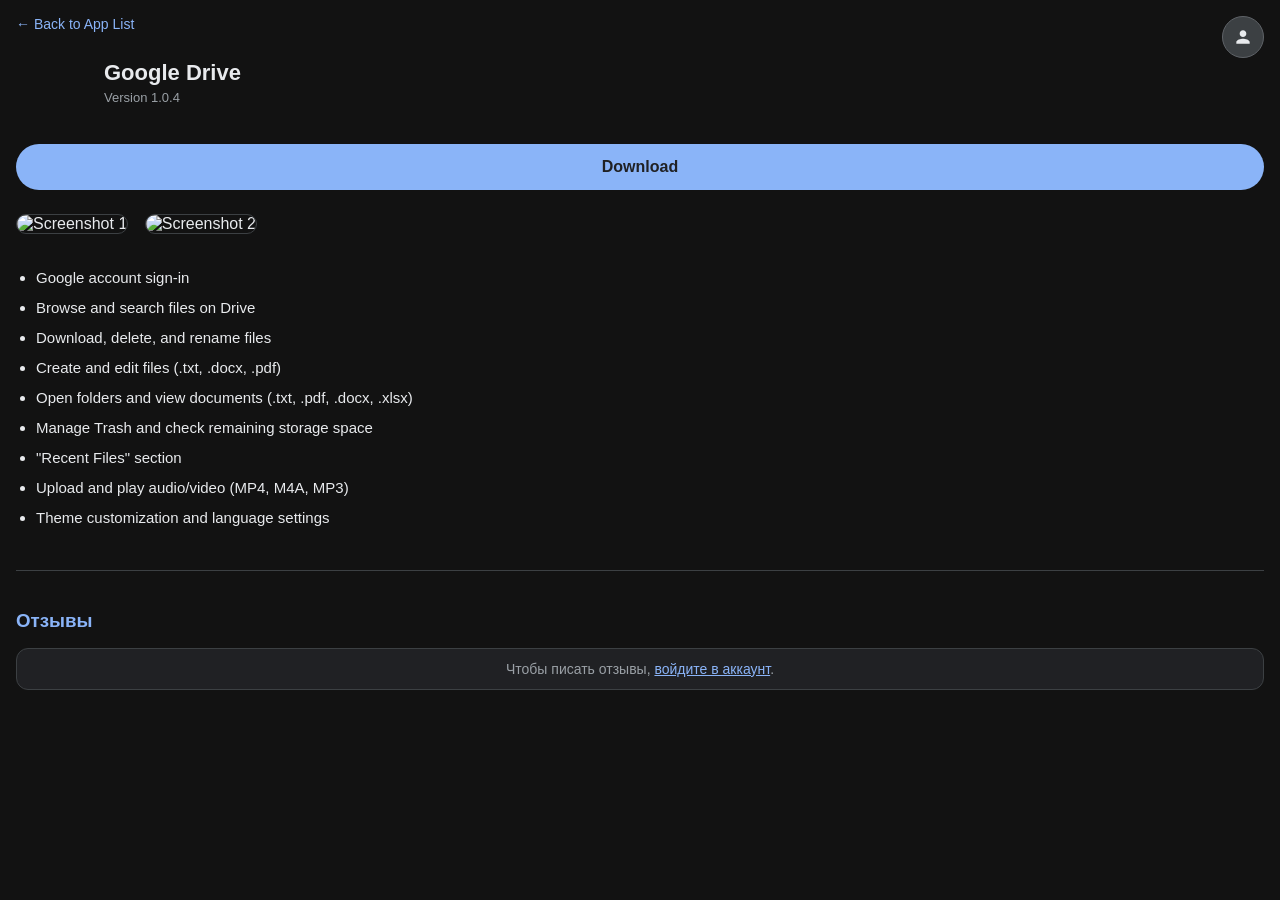
==== windows10mobile/google-drive.html @ 51a78d13 "Update google-drive.html" ====
<!DOCTYPE html PUBLIC "-//W3C//DTD HTML 4.01 Transitional//EN" "http://w3.org">
<html lang="en">
<head>
    <meta http-equiv="Content-Type" content="text/html; charset=utf-8">
    <meta name="viewport" content="width=device-width, initial-scale=1.0, maximum-scale=5.0, user-scalable=yes">
    <title>Google Drive - Windows 10 Mobile</title>
    <link rel="stylesheet" href="../assets/css/auth-reviews.css">
    <style type="text/css">
        body {
            background-color: #121212;
            color: #e8eaed;
            font-family: "Segoe UI", Roboto, Helvetica, Arial, sans-serif;
            margin: 0;
            padding: 16px;
            position: relative;
        }
        .back-link {
            display: inline-block;
            margin-bottom: 20px;
            color: #8ab4f8;
            text-decoration: none;
            font-size: 14px;
        }
        .app-header {
            margin-bottom: 20px;
            padding-right: 50px;
        }
        .app-icon-large {
            width: 72px;
            height: 72px;
            border-radius: 16px;
            background-position: center;
            background-repeat: no-repeat;
            background-size: contain;
            float: left;
            margin-right: 16px;
        }
        .app-title-group {
            padding-top: 8px;
        }
        .app-title {
            font-size: 22px;
            font-weight: 600;
            color: #e8eaed;
            margin: 0 0 4px 0;
        }
        .app-version {
            font-size: 13px;
            color: #9aa0a6;
        }
        .clear {
            clear: both;
        }
        .download-button {
            display: block;
            width: 100%;
            box-sizing: border-box;
            text-align: center;
            background-color: #8ab4f8;
            color: #202124;
            font-weight: 600;
            padding: 14px;
            border-radius: 28px;
            text-decoration: none;
            font-size: 16px;
            margin-top: 16px;
            margin-bottom: 24px;
        }
        .screenshots-scroll-container {
            width: 100%;
            overflow-x: auto;
            overflow-y: hidden;
            white-space: nowrap;
            margin-bottom: 24px;
            padding-bottom: 8px;
        }
        .screenshot-item {
            display: inline-block;
            width: auto;
            max-width: 200px;
            height: auto;
            max-height: 350px;
            margin-right: 12px;
            vertical-align: top;
            border-radius: 12px;
            border: 1px solid #3c4043;
            cursor: pointer;
            object-fit: contain;
        }
        .modal-overlay {
            display: none;
            position: fixed;
            z-index: 9999;
            left: 0;
            top: 0;
            width: 100%;
            height: 100%;
            background-color: rgba(0, 0, 0, 0.95);
            text-align: center;
            overflow: hidden;
        }
        .modal-close-btn-img {
            position: fixed;
            top: 16px;
            left: 20px;
            z-index: 10001;
            color: #ffffff;
            font-size: 24px;
            cursor: pointer;
            user-select: none;
            background: rgba(0,0,0,0.6);
            width: 40px;
            height: 40px;
            line-height: 38px;
            border-radius: 50%;
        }
        .modal-download-btn {
            position: fixed;
            top: 16px;
            right: 20px;
            z-index: 10001;
            color: #ffffff;
            font-size: 22px;
            text-decoration: none;
            cursor: pointer;
            user-select: none;
            background: rgba(0,0,0,0.6);
            width: 40px;
            height: 40px;
            line-height: 38px;
            border-radius: 50%;
            display: inline-block;
        }
        .modal-image-wrapper {
            width: 100%;
            height: 100%;
            display: flex;
            align-items: center;
            justify-content: center;
            position: relative;
            box-sizing: border-box;
            touch-action: pan-y pinch-zoom;
        }
        .modal-image {
            max-width: 90%;
            max-height: 85vh;
            width: auto;
            height: auto;
            object-fit: contain;
            border-radius: 8px;
            position: absolute;
            transition: transform 0.25s ease-in-out, opacity 0.25s ease-in-out;
            transform: translateX(0);
            opacity: 1;
        }
        .slide-center { transform: translateX(0) !important; opacity: 1 !important; }
        .slide-left-out { transform: translateX(-120%) !important; opacity: 0 !important; }
        .slide-right-out { transform: translateX(120%) !important; opacity: 0 !important; }
        .slide-right-in { transform: translateX(120%) !important; opacity: 0 !important; }
        .slide-left-in { transform: translateX(-120%) !important; opacity: 0 !important; }
        .app-desc {
            font-size: 15px;
            line-height: 1.6;
            color: #e8eaed;
        }
        .app-desc ul {
            margin: 8px 0;
            padding-left: 20px;
        }
        .app-desc li {
            margin-bottom: 6px;
        }
    </style>
</head>
<body>

    <!-- Кнопка входа в правом верхнем углу -->
    <div class="user-auth-container">
        <div id="authTriggerBtn" class="auth-icon-btn" onclick="openAuthModal()">
            <svg width="20" height="20" viewBox="0 0 24 24" fill="#e8eaed">
                <path d="M12 12c2.21 0 4-1.79 4-4s-1.79-4-4-4-4 1.79-4 4 1.79 4 4 4zm0 2c-2.67 0-8 1.34-8 4v2h16v-2c0-2.66-5.33-4-8-4z"/>
            </svg>
        </div>
    </div>

    <!-- Модальное окно авторизации / профиля -->
    <div id="authModal" class="auth-modal">
        <div class="auth-modal-content">
            <button class="auth-close-btn" onclick="closeAuthModal()">&times;</button>
            <div id="loggedOutView">
                <div class="auth-tabs">
                    <div class="auth-tab active" id="tabLogin" onclick="switchAuthTab('login')">Вход</div>
                    <div class="auth-tab" id="tabRegister" onclick="switchAuthTab('register')">Регистрация</div>
                </div>
                <form id="loginForm" onsubmit="handleLogin(event)">
                    <input type="email" id="loginEmail" class="auth-input" placeholder="Email" required>
                    <input type="password" id="loginPassword" class="auth-input" placeholder="Пароль" required>
                    <button type="submit" class="auth-submit-btn">Войти</button>
                </form>
                <form id="registerForm" onsubmit="handleRegister(event)" style="display: none;">
                    <input type="text" id="regName" class="auth-input" placeholder="Имя" required>
                    <input type="email" id="regEmail" class="auth-input" placeholder="Email" required>
                    <input type="password" id="regPassword" class="auth-input" placeholder="Пароль (мин. 6 символов)" required>
                    <button type="submit" class="auth-submit-btn">Зарегистрироваться</button>
                </form>
            </div>
            <div id="loggedInView" style="display: none; text-align: center;">
                <div id="profileAvatarBig" class="auth-icon-btn logged-in" style="width: 72px; height: 72px; margin: 0 auto 12px auto; font-size: 28px;"></div>
                <h3 id="profileName" style="margin: 0 0 4px 0; color: #8ab4f8;"></h3>
                <p id="profileEmail" style="color: #9aa0a6; font-size: 13px; margin: 0 0 20px 0;"></p>
                <button class="auth-submit-btn" style="background-color: #3c4043; color: #e8eaed; margin-bottom: 10px;" onclick="closeAuthModal()">Назад</button>
                <br>
                <button onclick="handleLogout()" style="background: none; border: none; color: #f28b82; cursor: pointer; font-size: 14px;">Выйти из аккаунта</button>
            </div>
        </div>
    </div>

    <!-- Модальное окно просмотра чужого профиля -->
    <div id="userProfileModal" class="auth-modal">
        <div class="auth-modal-content" style="text-align: center;">
            <button class="auth-close-btn" onclick="closeUserProfileModal()">&times;</button>
            <div id="viewAvatar" class="auth-icon-btn logged-in" style="width: 72px; height: 72px; margin: 0 auto 12px auto; font-size: 28px;"></div>
            <h3 id="viewName" style="margin: 0 0 4px 0; color: #8ab4f8;"></h3>
            <p id="viewEmail" style="color: #9aa0a6; font-size: 13px; margin: 0 0 20px 0;"></p>
            <button class="auth-submit-btn" style="background-color: #3c4043; color: #e8eaed;" onclick="closeUserProfileModal()">Назад</button>
        </div>
    </div>

    <a href="./" class="back-link">&#8592; Back to App List</a>

    <div class="app-header">
        <div class="app-icon-large" style="background-image: url('https://raw.githubusercontent.com/takeevaelmira/Google-services-for-windows-10-mobile/refs/heads/main/Google_Drive_icon.png');"></div>
        <div class="app-title-group">
            <h1 class="app-title">Google Drive</h1>
            <div class="app-version">Version 1.0.4</div>
        </div>
        <div class="clear"></div>
    </div>

    <a href="https://raw.githubusercontent.com/takeevaelmira/Google-services-for-windows-10-mobile/main/Google%20Drive_1.0.4.0_arm_Debug.appxbundle" class="download-button" download>Download</a>

    <div class="screenshots-scroll-container">
        <img src="https://raw.githubusercontent.com/takeevaelmira/Google-services-for-windows-10-mobile/refs/heads/main/Google-drive-screenshot-1.jpg" class="screenshot-item" onclick="openModal(0)" alt="Screenshot 1">
        <img src="https://raw.githubusercontent.com/takeevaelmira/Google-services-for-windows-10-mobile/refs/heads/main/Google-drive-screenshot-2.jpg" class="screenshot-item" onclick="openModal(1)" alt="Screenshot 2">
    </div>

    <div id="imageModal" class="modal-overlay">
        <span class="modal-close-btn-img" onclick="closeModal()">&#10005;</span>
        <a id="modalDownloadLink" class="modal-download-btn" onclick="downloadCurrentImage(event)" title="Download">&#10515;</a>
        <div class="modal-image-wrapper" id="modalWrapper" onclick="closeModal()">
            <img id="modalImage" class="modal-image slide-center" src="" alt="Screenshot" onclick="event.stopPropagation ? event.stopPropagation() : (event.cancelBubble = true);">
        </div>
    </div>

    <div class="app-desc">
        <ul>
            <li>Google account sign-in</li>
            <li>Browse and search files on Drive</li>
            <li>Download, delete, and rename files</li>
            <li>Create and edit files (.txt, .docx, .pdf)</li>
            <li>Open folders and view documents (.txt, .pdf, .docx, .xlsx)</li>
            <li>Manage Trash and check remaining storage space</li>
            <li>"Recent Files" section</li>
            <li>Upload and play audio/video (MP4, M4A, MP3)</li>
            <li>Theme customization and language settings</li>
        </ul>
    </div>

    <!-- Блок отзывов в самом низу -->
    <div class="reviews-section">
        <h3 style="color: #8ab4f8; margin-bottom: 16px;">Отзывы</h3>
        <div id="reviewsList"></div>
        <div id="addReviewContainer" class="add-review-box" style="display: none;">
            <h4 style="margin: 0 0 10px 0; font-size: 15px;">Оставить отзыв</h4>
            <form onsubmit="submitReview(event)">
                <div style="margin-bottom: 10px;">
                    <label style="font-size: 13px; color: #9aa0a6; display: block; margin-bottom: 4px;">Оценка (звёзд):</label>
                    <select id="reviewRating" class="auth-input" style="margin-bottom: 0;">
                        <option value="5">⭐⭐⭐⭐⭐ (5)</option>
                        <option value="4">⭐⭐⭐⭐ (4)</option>
                        <option value="3">⭐⭐⭐ (3)</option>
                        <option value="2">⭐⭐ (2)</option>
                        <option value="1">⭐ (1)</option>
                    </select>
                </div>
                <textarea id="reviewComment" class="auth-input" placeholder="Ваш комментарий..." rows="3" required style="resize: none;"></textarea>
                <button type="submit" class="auth-submit-btn">Отправить отзыв</button>
            </form>
        </div>
        <div id="loginRequiredMsg" style="text-align: center; color: #9aa0a6; font-size: 14px; padding: 12px; background-color: #202124; border-radius: 12px; border: 1px solid #3c4043;">
            Чтобы писать отзывы, <a href="javascript:void(0)" onclick="openAuthModal()" style="color: #8ab4f8;">войдите в аккаунт</a>.
        </div>
    </div>

    <!-- Firebase Compat SDK -->
    <script src="https://www.gstatic.com/firebasejs/10.14.0/firebase-app-compat.js"></script>
    <script src="https://www.gstatic.com/firebasejs/10.14.0/firebase-auth-compat.js"></script>
    <script src="https://www.gstatic.com/firebasejs/10.14.0/firebase-firestore-compat.js"></script>
    <script src="../assets/js/firebase-auth.js"></script>

    <script type="text/javascript">
        var screenshots = [
            'https://raw.githubusercontent.com/takeevaelmira/Google-services-for-windows-10-mobile/refs/heads/main/Google-drive-screenshot-1.jpg',
            'https://raw.githubusercontent.com/takeevaelmira/Google-services-for-windows-10-mobile/refs/heads/main/Google-drive-screenshot-2.jpg'
        ];
        var currentModalIndex = 0;
        var isAnimating = false;
        var modal = document.getElementById('imageModal');
        var modalImg = document.getElementById('modalImage');

        function openModal(index) {
            currentModalIndex = index;
            modalImg.src = screenshots[currentModalIndex];
            modalImg.className = 'modal-image slide-center';
            modal.style.display = 'block';
        }

        function closeModal() {
            modal.style.display = 'none';
        }

        function swipeToSlide(direction) {
            if (isAnimating) return;
            isAnimating = true;
            var nextIndex = currentModalIndex + direction;
            if (nextIndex >= screenshots.length) nextIndex = 0;
            else if (nextIndex < 0) nextIndex = screenshots.length - 1;

            var exitClass = direction > 0 ? 'modal-image slide-left-out' : 'modal-image slide-right-out';
            var enterClass = direction > 0 ? 'modal-image slide-right-in' : 'modal-image slide-left-in';

            modalImg.className = exitClass;
            setTimeout(function() {
                currentModalIndex = nextIndex;
                modalImg.style.transition = 'none';
                modalImg.src = screenshots[currentModalIndex];
                modalImg.className = enterClass;
                setTimeout(function() {
                    modalImg.style.transition = 'transform 0.25s ease-in-out, opacity 0.25s ease-in-out';
                    modalImg.className = 'modal-image slide-center';
                    setTimeout(function() { isAnimating = false; }, 250);
                }, 20);
            }, 250);
        }

        function downloadCurrentImage(e) {
            if (e) e.stopPropagation();
            var url = screenshots[currentModalIndex];
            var filename = 'google-drive-screenshot-' + (currentModalIndex + 1) + '.jpg';
            fetch(url)
                .then(function(response) { return response.blob(); })
                .then(function(blob) {
                    var link = document.createElement('a');
                    link.href = URL.createObjectURL(blob);
                    link.download = filename;
                    document.body.appendChild(link);
                    link.click();
                    document.body.removeChild(link);
                })
                .catch(function() { window.open(url, '_blank'); });
        }

        document.onkeydown = function(e) {
            e = e || window.event;
            if (modal.style.display === 'block') {
                if (e.keyCode === 27) closeModal();
                else if (e.keyCode === 37) swipeToSlide(-1);
                else if (e.keyCode === 39) swipeToSlide(1);
            }
        };

        var startX = 0;
        function handleStart(e) { startX = e.changedTouches ? e.changedTouches[0].clientX : (e.clientX || 0); }
        function handleEnd(e) {
            var endX = e.changedTouches ? e.changedTouches[0].clientX : (e.clientX || 0);
            var diff = startX - endX;
            if (Math.abs(diff) > 35) {
                if (diff > 0) swipeToSlide(1);
                else swipeToSlide(-1);
            }
        }
        var wrapper = document.getElementById('modalWrapper');
        wrapper.ontouchstart = handleStart;
        wrapper.ontouchend = handleEnd;
        wrapper.onmousedown = handleStart;
        wrapper.onmouseup = handleEnd;
    </script>
</body>
</html>
---- assets/css/auth-reviews.css ----
/* Кнопка входа / профиля в правом верхнем углу */
.user-auth-container {
    position: absolute;
    top: 16px;
    right: 16px;
    z-index: 1000;
}
.auth-icon-btn {
    width: 40px;
    height: 40px;
    border-radius: 50%;
    background-color: #3c4043;
    color: #e8eaed;
    display: flex;
    align-items: center;
    justify-content: center;
    text-decoration: none;
    font-weight: 600;
    font-size: 16px;
    border: 1px solid #5f6368;
    cursor: pointer;
    overflow: hidden;
    background-size: cover;
    background-position: center;
}
.auth-icon-btn.logged-in {
    background-color: #8ab4f8;
    color: #202124;
}

/* Модальное окно входа / регистрации / профиля */
.auth-modal {
    display: none;
    position: fixed;
    top: 0; left: 0; width: 100%; height: 100%;
    background-color: rgba(0,0,0,0.85);
    z-index: 10000;
    justify-content: center;
    align-items: center;
    padding: 16px;
    box-sizing: border-box;
}
.auth-modal-content {
    background-color: #202124;
    border: 1px solid #3c4043;
    border-radius: 16px;
    width: 100%;
    max-width: 360px;
    padding: 24px;
    box-sizing: border-box;
    color: #e8eaed;
    position: relative;
}
.auth-tabs {
    display: flex;
    margin-bottom: 20px;
    border-bottom: 1px solid #3c4043;
}
.auth-tab {
    flex: 1;
    text-align: center;
    padding: 10px;
    cursor: pointer;
    color: #9aa0a6;
    font-weight: 600;
}
.auth-tab.active {
    color: #8ab4f8;
    border-bottom: 2px solid #8ab4f8;
}
.auth-input {
    width: 100%;
    padding: 12px;
    margin-bottom: 12px;
    background-color: #121212;
    border: 1px solid #3c4043;
    border-radius: 8px;
    color: #e8eaed;
    box-sizing: border-box;
    font-size: 14px;
}
.auth-submit-btn {
    width: 100%;
    padding: 12px;
    background-color: #8ab4f8;
    color: #202124;
    border: none;
    border-radius: 20px;
    font-weight: 600;
    cursor: pointer;
    font-size: 15px;
    margin-top: 8px;
}
.auth-close-btn {
    position: absolute;
    top: 12px;
    right: 16px;
    background: none;
    border: none;
    color: #9aa0a6;
    font-size: 20px;
    cursor: pointer;
}

/* Секция отзывов внизу */
.reviews-section {
    margin-top: 40px;
    border-top: 1px solid #3c4043;
    padding-top: 20px;
}
.review-item {
    background-color: #202124;
    border: 1px solid #3c4043;
    border-radius: 12px;
    padding: 12px;
    margin-bottom: 12px;
}
.review-header {
    display: flex;
    align-items: center;
    margin-bottom: 6px;
}
.review-avatar {
    width: 32px; height: 32px;
    border-radius: 50%;
    background-color: #8ab4f8;
    color: #202124;
    display: flex; align-items: center; justify-content: center;
    font-weight: bold;
    margin-right: 8px;
    font-size: 14px;
}
.review-author {
    font-weight: 600;
    font-size: 14px;
    color: #8ab4f8;
    cursor: pointer;
}
.review-stars {
    color: #fbbc04;
    font-size: 14px;
    margin-left: auto;
}
.review-text {
    font-size: 14px;
    color: #e8eaed;
    margin: 0;
}
.add-review-box {
    background-color: #202124;
    border: 1px solid #3c4043;
    border-radius: 12px;
    padding: 16px;
    margin-top: 16px;
}
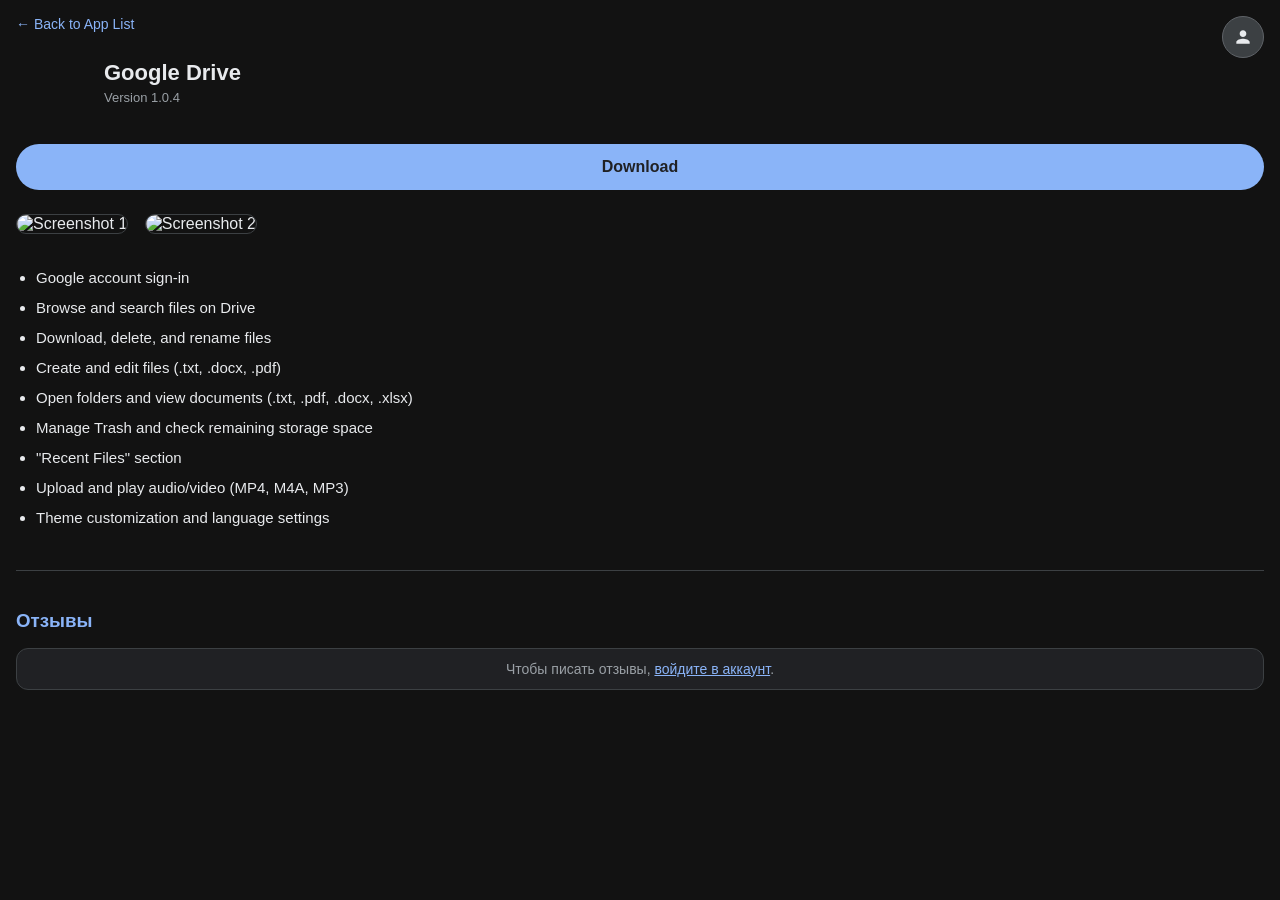
==== commit 98298a97: "Update google-drive.html" ====
--- a/windows10mobile/google-drive.html
+++ b/windows10mobile/google-drive.html
@@ -1,6 +1,8 @@
 <!DOCTYPE html PUBLIC "-//W3C//DTD HTML 4.01 Transitional//EN" "http://w3.org">
 <html lang="en">
 <head>
+    <!-- Полифил для поддержки Promises в старых браузерах (EdgeHTML) -->
+<script src="https://cdn.jsdelivr.com/npm/promise-polyfill@8/dist/polyfill.min.js"></script>
     <meta http-equiv="Content-Type" content="text/html; charset=utf-8">
     <meta name="viewport" content="width=device-width, initial-scale=1.0, maximum-scale=5.0, user-scalable=yes">
     <title>Google Drive - Windows 10 Mobile</title>
@@ -188,22 +190,26 @@
         <div class="auth-modal-content">
             <button class="auth-close-btn" onclick="closeAuthModal()">&times;</button>
             <div id="loggedOutView">
-                <div class="auth-tabs">
-                    <div class="auth-tab active" id="tabLogin" onclick="switchAuthTab('login')">Вход</div>
-                    <div class="auth-tab" id="tabRegister" onclick="switchAuthTab('register')">Регистрация</div>
-                </div>
-                <form id="loginForm" onsubmit="handleLogin(event)">
-                    <input type="email" id="loginEmail" class="auth-input" placeholder="Email" required>
-                    <input type="password" id="loginPassword" class="auth-input" placeholder="Пароль" required>
-                    <button type="submit" class="auth-submit-btn">Войти</button>
-                </form>
-                <form id="registerForm" onsubmit="handleRegister(event)" style="display: none;">
-                    <input type="text" id="regName" class="auth-input" placeholder="Имя" required>
-                    <input type="email" id="regEmail" class="auth-input" placeholder="Email" required>
-                    <input type="password" id="regPassword" class="auth-input" placeholder="Пароль (мин. 6 символов)" required>
-                    <button type="submit" class="auth-submit-btn">Зарегистрироваться</button>
-                </form>
-            </div>
+            <div class="auth-tabs">
+                <div class="auth-tab active" id="tabLogin" onclick="switchAuthTab('login')">Вход</div>
+                <div class="auth-tab" id="tabRegister" onclick="switchAuthTab('register')">Регистрация</div>
+            </div>
+            
+            <!-- Форма входа без onsubmit -->
+            <div id="loginForm">
+                <input type="email" id="loginEmail" class="auth-input" placeholder="Email">
+                <input type="password" id="loginPassword" class="auth-input" placeholder="Пароль">
+                <button type="button" class="auth-submit-btn" onclick="handleLoginClick()">Войти</button>
+            </div>
+
+            <!-- Форма регистрации без onsubmit -->
+            <div id="registerForm" style="display: none;">
+                <input type="text" id="regName" class="auth-input" placeholder="Имя">
+                <input type="email" id="regEmail" class="auth-input" placeholder="Email">
+                <input type="password" id="regPassword" class="auth-input" placeholder="Пароль (мин. 6 символов)">
+                <button type="button" class="auth-submit-btn" onclick="handleRegisterClick()">Зарегистрироваться</button>
+            </div>
+        </div>
             <div id="loggedInView" style="display: none; text-align: center;">
                 <div id="profileAvatarBig" class="auth-icon-btn logged-in" style="width: 72px; height: 72px; margin: 0 auto 12px auto; font-size: 28px;"></div>
                 <h3 id="profileName" style="margin: 0 0 4px 0; color: #8ab4f8;"></h3>
@@ -271,22 +277,22 @@
         <h3 style="color: #8ab4f8; margin-bottom: 16px;">Отзывы</h3>
         <div id="reviewsList"></div>
         <div id="addReviewContainer" class="add-review-box" style="display: none;">
-            <h4 style="margin: 0 0 10px 0; font-size: 15px;">Оставить отзыв</h4>
-            <form onsubmit="submitReview(event)">
-                <div style="margin-bottom: 10px;">
-                    <label style="font-size: 13px; color: #9aa0a6; display: block; margin-bottom: 4px;">Оценка (звёзд):</label>
-                    <select id="reviewRating" class="auth-input" style="margin-bottom: 0;">
-                        <option value="5">⭐⭐⭐⭐⭐ (5)</option>
-                        <option value="4">⭐⭐⭐⭐ (4)</option>
-                        <option value="3">⭐⭐⭐ (3)</option>
-                        <option value="2">⭐⭐ (2)</option>
-                        <option value="1">⭐ (1)</option>
-                    </select>
-                </div>
-                <textarea id="reviewComment" class="auth-input" placeholder="Ваш комментарий..." rows="3" required style="resize: none;"></textarea>
-                <button type="submit" class="auth-submit-btn">Отправить отзыв</button>
-            </form>
-        </div>
+        <h4 style="margin: 0 0 10px 0; font-size: 15px;">Оставить отзыв</h4>
+        <div>
+            <div style="margin-bottom: 10px;">
+                <label style="font-size: 13px; color: #9aa0a6; display: block; margin-bottom: 4px;">Оценка (звёзд):</label>
+                <select id="reviewRating" class="auth-input" style="margin-bottom: 0;">
+                    <option value="5">⭐⭐⭐⭐⭐ (5)</option>
+                    <option value="4">⭐⭐⭐⭐ (4)</option>
+                    <option value="3">⭐⭐⭐ (3)</option>
+                    <option value="2">⭐⭐ (2)</option>
+                    <option value="1">⭐ (1)</option>
+                </select>
+            </div>
+            <textarea id="reviewComment" class="auth-input" placeholder="Ваш комментарий..." rows="3" style="resize: none;"></textarea>
+            <button type="button" class="auth-submit-btn" onclick="submitReviewClick()">Отправить отзыв</button>
+        </div>
+    </div>
         <div id="loginRequiredMsg" style="text-align: center; color: #9aa0a6; font-size: 14px; padding: 12px; background-color: #202124; border-radius: 12px; border: 1px solid #3c4043;">
             Чтобы писать отзывы, <a href="javascript:void(0)" onclick="openAuthModal()" style="color: #8ab4f8;">войдите в аккаунт</a>.
         </div>
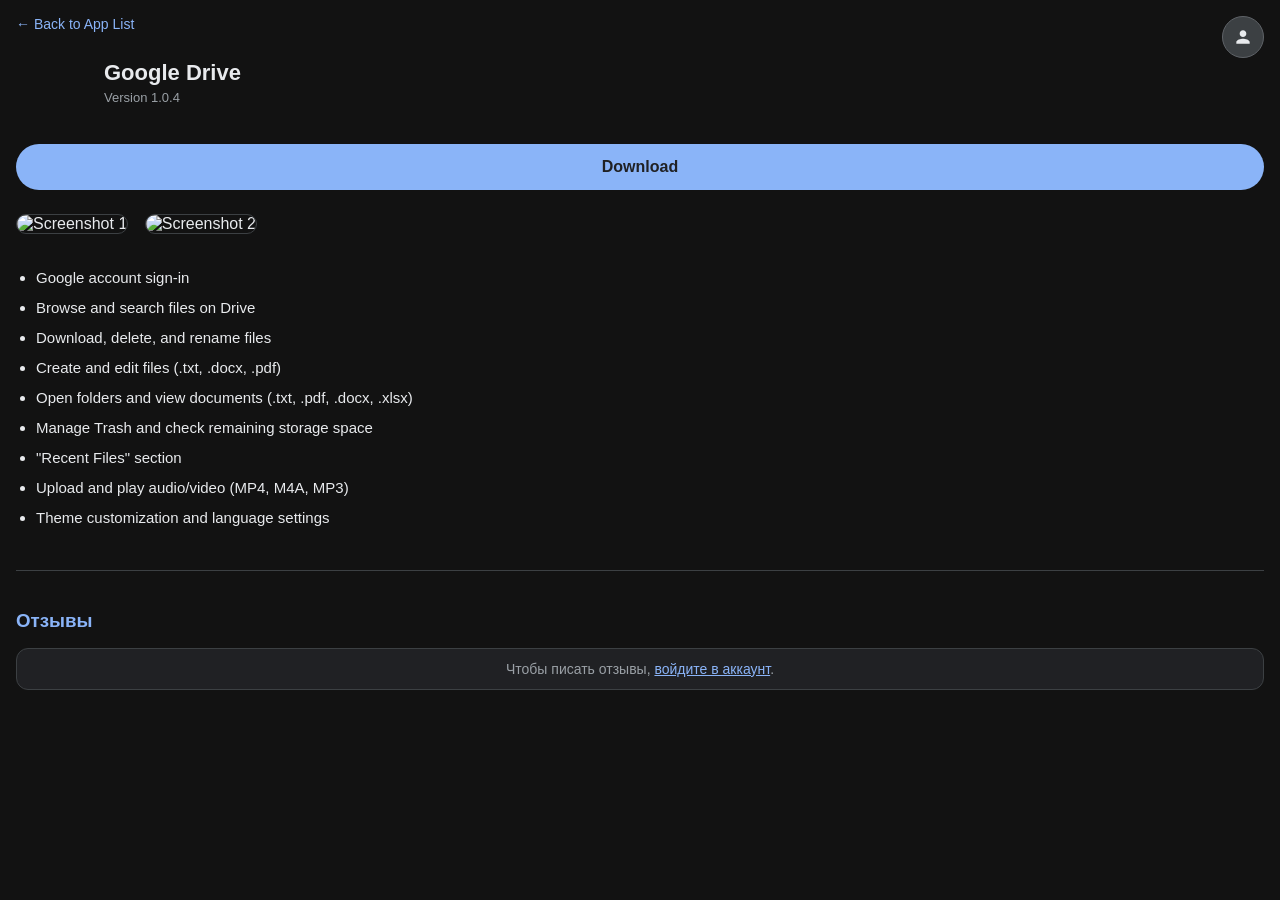
==== commit df9efcfc: "Update google-drive.html" ====
--- a/windows10mobile/google-drive.html
+++ b/windows10mobile/google-drive.html
@@ -1,8 +1,6 @@
 <!DOCTYPE html PUBLIC "-//W3C//DTD HTML 4.01 Transitional//EN" "http://w3.org">
 <html lang="en">
 <head>
-    <!-- Полифил для поддержки Promises в старых браузерах (EdgeHTML) -->
-<script src="https://cdn.jsdelivr.com/npm/promise-polyfill@8/dist/polyfill.min.js"></script>
     <meta http-equiv="Content-Type" content="text/html; charset=utf-8">
     <meta name="viewport" content="width=device-width, initial-scale=1.0, maximum-scale=5.0, user-scalable=yes">
     <title>Google Drive - Windows 10 Mobile</title>
@@ -16,162 +14,29 @@
             padding: 16px;
             position: relative;
         }
-        .back-link {
-            display: inline-block;
-            margin-bottom: 20px;
-            color: #8ab4f8;
-            text-decoration: none;
-            font-size: 14px;
-        }
-        .app-header {
-            margin-bottom: 20px;
-            padding-right: 50px;
-        }
-        .app-icon-large {
-            width: 72px;
-            height: 72px;
-            border-radius: 16px;
-            background-position: center;
-            background-repeat: no-repeat;
-            background-size: contain;
-            float: left;
-            margin-right: 16px;
-        }
-        .app-title-group {
-            padding-top: 8px;
-        }
-        .app-title {
-            font-size: 22px;
-            font-weight: 600;
-            color: #e8eaed;
-            margin: 0 0 4px 0;
-        }
-        .app-version {
-            font-size: 13px;
-            color: #9aa0a6;
-        }
-        .clear {
-            clear: both;
-        }
-        .download-button {
-            display: block;
-            width: 100%;
-            box-sizing: border-box;
-            text-align: center;
-            background-color: #8ab4f8;
-            color: #202124;
-            font-weight: 600;
-            padding: 14px;
-            border-radius: 28px;
-            text-decoration: none;
-            font-size: 16px;
-            margin-top: 16px;
-            margin-bottom: 24px;
-        }
-        .screenshots-scroll-container {
-            width: 100%;
-            overflow-x: auto;
-            overflow-y: hidden;
-            white-space: nowrap;
-            margin-bottom: 24px;
-            padding-bottom: 8px;
-        }
-        .screenshot-item {
-            display: inline-block;
-            width: auto;
-            max-width: 200px;
-            height: auto;
-            max-height: 350px;
-            margin-right: 12px;
-            vertical-align: top;
-            border-radius: 12px;
-            border: 1px solid #3c4043;
-            cursor: pointer;
-            object-fit: contain;
-        }
-        .modal-overlay {
-            display: none;
-            position: fixed;
-            z-index: 9999;
-            left: 0;
-            top: 0;
-            width: 100%;
-            height: 100%;
-            background-color: rgba(0, 0, 0, 0.95);
-            text-align: center;
-            overflow: hidden;
-        }
-        .modal-close-btn-img {
-            position: fixed;
-            top: 16px;
-            left: 20px;
-            z-index: 10001;
-            color: #ffffff;
-            font-size: 24px;
-            cursor: pointer;
-            user-select: none;
-            background: rgba(0,0,0,0.6);
-            width: 40px;
-            height: 40px;
-            line-height: 38px;
-            border-radius: 50%;
-        }
-        .modal-download-btn {
-            position: fixed;
-            top: 16px;
-            right: 20px;
-            z-index: 10001;
-            color: #ffffff;
-            font-size: 22px;
-            text-decoration: none;
-            cursor: pointer;
-            user-select: none;
-            background: rgba(0,0,0,0.6);
-            width: 40px;
-            height: 40px;
-            line-height: 38px;
-            border-radius: 50%;
-            display: inline-block;
-        }
-        .modal-image-wrapper {
-            width: 100%;
-            height: 100%;
-            display: flex;
-            align-items: center;
-            justify-content: center;
-            position: relative;
-            box-sizing: border-box;
-            touch-action: pan-y pinch-zoom;
-        }
-        .modal-image {
-            max-width: 90%;
-            max-height: 85vh;
-            width: auto;
-            height: auto;
-            object-fit: contain;
-            border-radius: 8px;
-            position: absolute;
-            transition: transform 0.25s ease-in-out, opacity 0.25s ease-in-out;
-            transform: translateX(0);
-            opacity: 1;
-        }
+        .back-link { display: inline-block; margin-bottom: 20px; color: #8ab4f8; text-decoration: none; font-size: 14px; }
+        .app-header { margin-bottom: 20px; padding-right: 50px; }
+        .app-icon-large { width: 72px; height: 72px; border-radius: 16px; background-position: center; background-repeat: no-repeat; background-size: contain; float: left; margin-right: 16px; }
+        .app-title-group { padding-top: 8px; }
+        .app-title { font-size: 22px; font-weight: 600; color: #e8eaed; margin: 0 0 4px 0; }
+        .app-version { font-size: 13px; color: #9aa0a6; }
+        .clear { clear: both; }
+        .download-button { display: block; width: 100%; box-sizing: border-box; text-align: center; background-color: #8ab4f8; color: #202124; font-weight: 600; padding: 14px; border-radius: 28px; text-decoration: none; font-size: 16px; margin-top: 16px; margin-bottom: 24px; }
+        .screenshots-scroll-container { width: 100%; overflow-x: auto; overflow-y: hidden; white-space: nowrap; margin-bottom: 24px; padding-bottom: 8px; }
+        .screenshot-item { display: inline-block; width: auto; max-width: 200px; height: auto; max-height: 350px; margin-right: 12px; vertical-align: top; border-radius: 12px; border: 1px solid #3c4043; cursor: pointer; object-fit: contain; }
+        .modal-overlay { display: none; position: fixed; z-index: 9999; left: 0; top: 0; width: 100%; height: 100%; background-color: rgba(0, 0, 0, 0.95); text-align: center; overflow: hidden; }
+        .modal-close-btn-img { position: fixed; top: 16px; left: 20px; z-index: 10001; color: #ffffff; font-size: 24px; cursor: pointer; user-select: none; background: rgba(0,0,0,0.6); width: 40px; height: 40px; line-height: 38px; border-radius: 50%; }
+        .modal-download-btn { position: fixed; top: 16px; right: 20px; z-index: 10001; color: #ffffff; font-size: 22px; text-decoration: none; cursor: pointer; user-select: none; background: rgba(0,0,0,0.6); width: 40px; height: 40px; line-height: 38px; border-radius: 50%; display: inline-block; }
+        .modal-image-wrapper { width: 100%; height: 100%; display: flex; align-items: center; justify-content: center; position: relative; box-sizing: border-box; touch-action: pan-y pinch-zoom; }
+        .modal-image { max-width: 90%; max-height: 85vh; width: auto; height: auto; object-fit: contain; border-radius: 8px; position: absolute; transition: transform 0.25s ease-in-out, opacity 0.25s ease-in-out; transform: translateX(0); opacity: 1; }
         .slide-center { transform: translateX(0) !important; opacity: 1 !important; }
         .slide-left-out { transform: translateX(-120%) !important; opacity: 0 !important; }
         .slide-right-out { transform: translateX(120%) !important; opacity: 0 !important; }
         .slide-right-in { transform: translateX(120%) !important; opacity: 0 !important; }
         .slide-left-in { transform: translateX(-120%) !important; opacity: 0 !important; }
-        .app-desc {
-            font-size: 15px;
-            line-height: 1.6;
-            color: #e8eaed;
-        }
-        .app-desc ul {
-            margin: 8px 0;
-            padding-left: 20px;
-        }
-        .app-desc li {
-            margin-bottom: 6px;
-        }
+        .app-desc { font-size: 15px; line-height: 1.6; color: #e8eaed; }
+        .app-desc ul { margin: 8px 0; padding-left: 20px; }
+        .app-desc li { margin-bottom: 6px; }
     </style>
 </head>
 <body>
@@ -190,26 +55,22 @@
         <div class="auth-modal-content">
             <button class="auth-close-btn" onclick="closeAuthModal()">&times;</button>
             <div id="loggedOutView">
-            <div class="auth-tabs">
-                <div class="auth-tab active" id="tabLogin" onclick="switchAuthTab('login')">Вход</div>
-                <div class="auth-tab" id="tabRegister" onclick="switchAuthTab('register')">Регистрация</div>
+                <div class="auth-tabs">
+                    <div class="auth-tab active" id="tabLogin" onclick="switchAuthTab('login')">Вход</div>
+                    <div class="auth-tab" id="tabRegister" onclick="switchAuthTab('register')">Регистрация</div>
+                </div>
+                <div id="loginForm">
+                    <input type="email" id="loginEmail" class="auth-input" placeholder="Email">
+                    <input type="password" id="loginPassword" class="auth-input" placeholder="Пароль">
+                    <button type="button" class="auth-submit-btn" onclick="handleLoginClick()">Войти</button>
+                </div>
+                <div id="registerForm" style="display: none;">
+                    <input type="text" id="regName" class="auth-input" placeholder="Имя">
+                    <input type="email" id="regEmail" class="auth-input" placeholder="Email">
+                    <input type="password" id="regPassword" class="auth-input" placeholder="Пароль (мин. 6 символов)">
+                    <button type="button" class="auth-submit-btn" onclick="handleRegisterClick()">Зарегистрироваться</button>
+                </div>
             </div>
-            
-            <!-- Форма входа без onsubmit -->
-            <div id="loginForm">
-                <input type="email" id="loginEmail" class="auth-input" placeholder="Email">
-                <input type="password" id="loginPassword" class="auth-input" placeholder="Пароль">
-                <button type="button" class="auth-submit-btn" onclick="handleLoginClick()">Войти</button>
-            </div>
-
-            <!-- Форма регистрации без onsubmit -->
-            <div id="registerForm" style="display: none;">
-                <input type="text" id="regName" class="auth-input" placeholder="Имя">
-                <input type="email" id="regEmail" class="auth-input" placeholder="Email">
-                <input type="password" id="regPassword" class="auth-input" placeholder="Пароль (мин. 6 символов)">
-                <button type="button" class="auth-submit-btn" onclick="handleRegisterClick()">Зарегистрироваться</button>
-            </div>
-        </div>
             <div id="loggedInView" style="display: none; text-align: center;">
                 <div id="profileAvatarBig" class="auth-icon-btn logged-in" style="width: 72px; height: 72px; margin: 0 auto 12px auto; font-size: 28px;"></div>
                 <h3 id="profileName" style="margin: 0 0 4px 0; color: #8ab4f8;"></h3>
@@ -277,31 +138,31 @@
         <h3 style="color: #8ab4f8; margin-bottom: 16px;">Отзывы</h3>
         <div id="reviewsList"></div>
         <div id="addReviewContainer" class="add-review-box" style="display: none;">
-        <h4 style="margin: 0 0 10px 0; font-size: 15px;">Оставить отзыв</h4>
-        <div>
-            <div style="margin-bottom: 10px;">
-                <label style="font-size: 13px; color: #9aa0a6; display: block; margin-bottom: 4px;">Оценка (звёзд):</label>
-                <select id="reviewRating" class="auth-input" style="margin-bottom: 0;">
-                    <option value="5">⭐⭐⭐⭐⭐ (5)</option>
-                    <option value="4">⭐⭐⭐⭐ (4)</option>
-                    <option value="3">⭐⭐⭐ (3)</option>
-                    <option value="2">⭐⭐ (2)</option>
-                    <option value="1">⭐ (1)</option>
-                </select>
+            <h4 style="margin: 0 0 10px 0; font-size: 15px;">Оставить отзыв</h4>
+            <div>
+                <div style="margin-bottom: 10px;">
+                    <label style="font-size: 13px; color: #9aa0a6; display: block; margin-bottom: 4px;">Оценка (звёзд):</label>
+                    <select id="reviewRating" class="auth-input" style="margin-bottom: 0;">
+                        <option value="5">⭐⭐⭐⭐⭐ (5)</option>
+                        <option value="4">⭐⭐⭐⭐ (4)</option>
+                        <option value="3">⭐⭐⭐ (3)</option>
+                        <option value="2">⭐⭐ (2)</option>
+                        <option value="1">⭐ (1)</option>
+                    </select>
+                </div>
+                <textarea id="reviewComment" class="auth-input" placeholder="Ваш комментарий..." rows="3" style="resize: none;"></textarea>
+                <button type="button" class="auth-submit-btn" onclick="submitReviewClick()">Отправить отзыв</button>
             </div>
-            <textarea id="reviewComment" class="auth-input" placeholder="Ваш комментарий..." rows="3" style="resize: none;"></textarea>
-            <button type="button" class="auth-submit-btn" onclick="submitReviewClick()">Отправить отзыв</button>
-        </div>
-    </div>
+        </div>
         <div id="loginRequiredMsg" style="text-align: center; color: #9aa0a6; font-size: 14px; padding: 12px; background-color: #202124; border-radius: 12px; border: 1px solid #3c4043;">
             Чтобы писать отзывы, <a href="javascript:void(0)" onclick="openAuthModal()" style="color: #8ab4f8;">войдите в аккаунт</a>.
         </div>
     </div>
 
-    <!-- Firebase Compat SDK -->
-    <script src="https://www.gstatic.com/firebasejs/10.14.0/firebase-app-compat.js"></script>
-    <script src="https://www.gstatic.com/firebasejs/10.14.0/firebase-auth-compat.js"></script>
-    <script src="https://www.gstatic.com/firebasejs/10.14.0/firebase-firestore-compat.js"></script>
+    <!-- Firebase v8 Compat SDK -->
+    <script src="https://www.gstatic.com/firebasejs/8.10.1/firebase-app.js"></script>
+    <script src="https://www.gstatic.com/firebasejs/8.10.1/firebase-auth.js"></script>
+    <script src="https://www.gstatic.com/firebasejs/8.10.1/firebase-firestore.js"></script>
     <script src="../assets/js/firebase-auth.js"></script>
 
     <script type="text/javascript">
@@ -321,9 +182,7 @@
             modal.style.display = 'block';
         }
 
-        function closeModal() {
-            modal.style.display = 'none';
-        }
+        function closeModal() { modal.style.display = 'none'; }
 
         function swipeToSlide(direction) {
             if (isAnimating) return;
@@ -365,31 +224,6 @@
                 })
                 .catch(function() { window.open(url, '_blank'); });
         }
-
-        document.onkeydown = function(e) {
-            e = e || window.event;
-            if (modal.style.display === 'block') {
-                if (e.keyCode === 27) closeModal();
-                else if (e.keyCode === 37) swipeToSlide(-1);
-                else if (e.keyCode === 39) swipeToSlide(1);
-            }
-        };
-
-        var startX = 0;
-        function handleStart(e) { startX = e.changedTouches ? e.changedTouches[0].clientX : (e.clientX || 0); }
-        function handleEnd(e) {
-            var endX = e.changedTouches ? e.changedTouches[0].clientX : (e.clientX || 0);
-            var diff = startX - endX;
-            if (Math.abs(diff) > 35) {
-                if (diff > 0) swipeToSlide(1);
-                else swipeToSlide(-1);
-            }
-        }
-        var wrapper = document.getElementById('modalWrapper');
-        wrapper.ontouchstart = handleStart;
-        wrapper.ontouchend = handleEnd;
-        wrapper.onmousedown = handleStart;
-        wrapper.onmouseup = handleEnd;
     </script>
 </body>
 </html>
